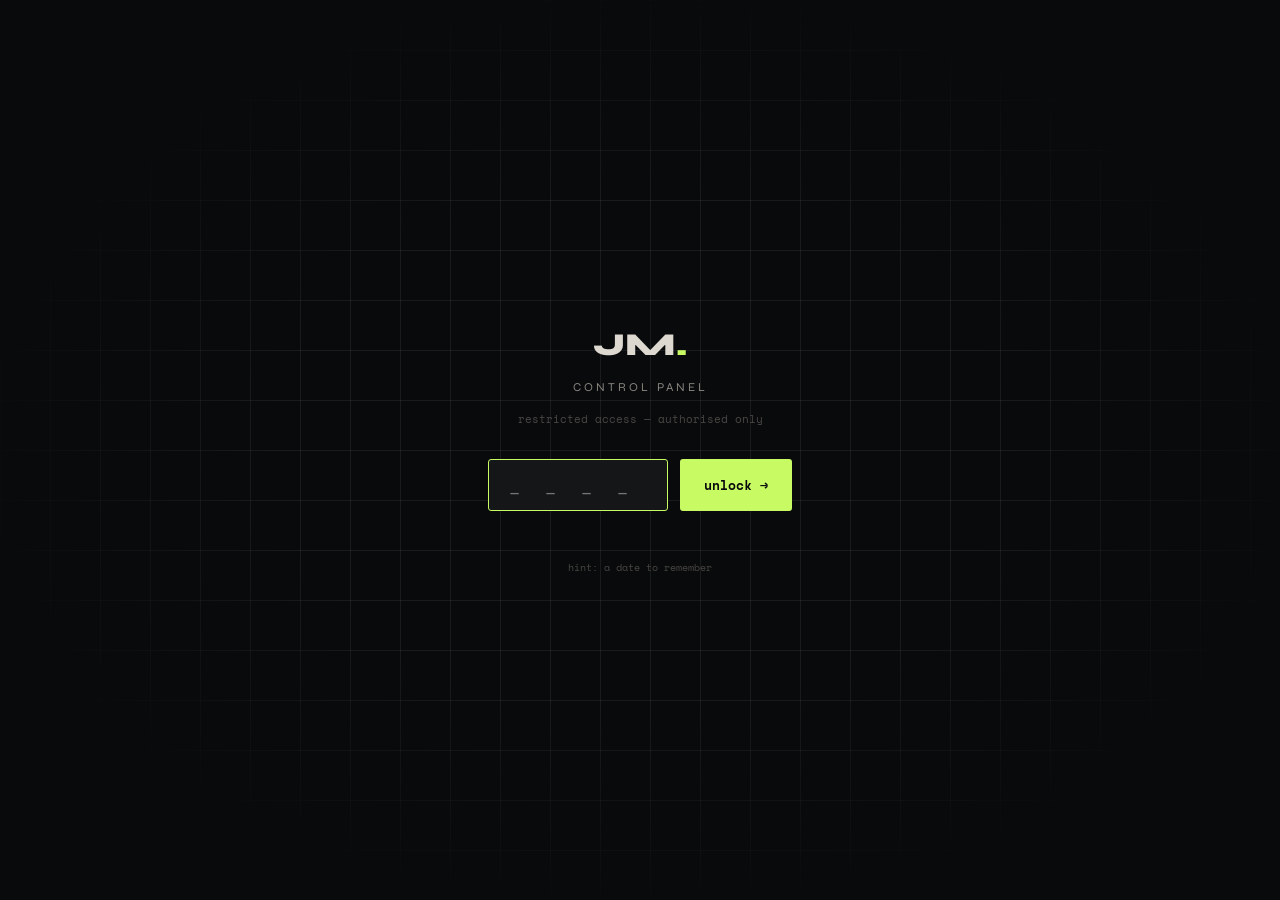
==== secret.html @ 514ef3e6 "Add files via upload" ====
<!DOCTYPE html>
<html lang="en" data-theme="dark">
<head>
  <meta charset="UTF-8" />
  <meta name="viewport" content="width=device-width, initial-scale=1.0" />
  <title>JM // Control Panel</title>
  <link rel="preconnect" href="https://fonts.googleapis.com" />
  <link href="https://fonts.googleapis.com/css2?family=Space+Mono:ital,wght@0,400;0,700;1,400&family=Syne:wght@400;600;700;800&display=swap" rel="stylesheet" />
  <link rel="stylesheet" href="dashboard.css" />
</head>
<body>

<!-- ░░ LOCK SCREEN ░░ -->
<div id="lockScreen">
  <div class="lock-inner">
    <div class="lock-logo">JM<span style="color:var(--accent)">.</span></div>
    <div class="lock-title">control panel</div>
    <div class="lock-sub mono">restricted access — authorised only</div>
    <div class="lock-input-wrap">
      <input
        type="password"
        id="passcodeInput"
        class="lock-input mono"
        placeholder="_ _ _ _ _ _"
        maxlength="6"
        autocomplete="off"
        autofocus
      />
      <button id="unlockBtn" class="unlock-btn mono">unlock →</button>
    </div>
    <div id="lockError" class="lock-error mono"></div>
    <div class="lock-hint mono">hint: a date to remember</div>
  </div>
</div>

<!-- ░░ DASHBOARD ░░ -->
<div id="dashboard" class="hidden">

  <!-- Sidebar -->
  <aside id="sidebar">
    <div class="sb-logo">JM<span style="color:var(--accent)">.</span></div>
    <nav class="sb-nav">
      <button class="sb-btn active" data-panel="overview">overview</button>
      <button class="sb-btn" data-panel="weekly">this week</button>
      <button class="sb-btn" data-panel="skills">skill sprint</button>
      <button class="sb-btn" data-panel="projects">projects</button>
      <button class="sb-btn" data-panel="linkedin">linkedin</button>
      <button class="sb-btn" data-panel="jobs">job targets</button>
      <button class="sb-btn" data-panel="content">content plan</button>
    </nav>
    <div class="sb-bottom">
      <a href="index.html" class="sb-back mono">← portfolio</a>
      <button id="logoutBtn" class="sb-back mono" style="margin-top:0.5rem;width:100%;text-align:left">lock ⊘</button>
    </div>
  </aside>

  <!-- Main content -->
  <main id="main">

    <!-- ── OVERVIEW ── -->
    <div class="panel active" id="panel-overview">
      <div class="panel-header">
        <h1 class="panel-title">overview</h1>
        <span class="panel-date mono" id="todayDate"></span>
      </div>

      <div class="stat-row">
        <div class="stat-card" id="statDone"></div>
        <div class="stat-card" id="statWeek"></div>
        <div class="stat-card" id="statGoal"></div>
        <div class="stat-card" id="statDays"></div>
      </div>

      <div class="progress-section">
        <div class="ps-label mono">overall goal progress</div>
        <div class="ps-track">
          <div class="ps-fill" id="overallFill"></div>
        </div>
        <div class="ps-meta mono" id="overallMeta"></div>
      </div>

      <div class="two-col">
        <div>
          <div class="widget-title mono">phase timeline</div>
          <div class="timeline" id="timeline"></div>
        </div>
        <div>
          <div class="widget-title mono">quick wins — do today</div>
          <div id="quickWins"></div>
        </div>
      </div>
    </div>

    <!-- ── WEEKLY PLAN ── -->
    <div class="panel" id="panel-weekly">
      <div class="panel-header">
        <h1 class="panel-title">this week</h1>
        <button class="btn-sm mono" id="resetWeekBtn">reset week</button>
      </div>
      <div id="weeklyBoard"></div>
    </div>

    <!-- ── SKILL SPRINT ── -->
    <div class="panel" id="panel-skills">
      <div class="panel-header">
        <h1 class="panel-title">skill sprint</h1>
      </div>

      <div class="two-col">
        <div>
          <div class="widget-title mono">priority 1 — interview gatekeepers</div>
          <div id="skillList1"></div>
        </div>
        <div>
          <div class="widget-title mono">priority 2 — role differentiators</div>
          <div id="skillList2"></div>
        </div>
      </div>

      <div class="widget-title mono" style="margin-top:2rem">daily dsa tracker</div>
      <div id="dsaTracker"></div>
    </div>

    <!-- ── PROJECTS ── -->
    <div class="panel" id="panel-projects">
      <div class="panel-header">
        <h1 class="panel-title">projects</h1>
      </div>
      <div id="projectBoard"></div>
    </div>

    <!-- ── LINKEDIN ── -->
    <div class="panel" id="panel-linkedin">
      <div class="panel-header">
        <h1 class="panel-title">linkedin fix</h1>
      </div>
      <div id="linkedinChecklist"></div>
    </div>

    <!-- ── JOB TARGETS ── -->
    <div class="panel" id="panel-jobs">
      <div class="panel-header">
        <h1 class="panel-title">job targets</h1>
      </div>
      <div id="jobBoard"></div>
    </div>

    <!-- ── CONTENT PLAN ── -->
    <div class="panel" id="panel-content">
      <div class="panel-header">
        <h1 class="panel-title">content plan</h1>
      </div>
      <div id="contentPlan"></div>
    </div>

  </main>
</div>

<script src="dashboard.js"></script>
</body>
</html>
---- dashboard.css ----
/* ============================================
   JUSTIN MIRANDA — DASHBOARD CSS
   Terminal / Control Panel aesthetic
   ============================================ */

:root {
  --bg: #080a0c;
  --bg-2: #0e1014;
  --surface: #141618;
  --surface-2: #1c1e22;
  --border: rgba(255,255,255,0.07);
  --border-hi: rgba(255,255,255,0.14);
  --text: #ddd8d0;
  --text-2: #8a8680;
  --text-3: #4a4844;
  --accent: #c8fa64;
  --accent-dim: rgba(200,250,100,0.12);
  --accent-2: #64c8fa;
  --accent-2-dim: rgba(100,200,250,0.1);
  --red: #fa6464;
  --red-dim: rgba(250,100,100,0.1);
  --amber: #fac864;
  --amber-dim: rgba(250,200,100,0.1);
  --ease: cubic-bezier(0.16, 1, 0.3, 1);
}

* { box-sizing: border-box; margin: 0; padding: 0; }
html { scroll-behavior: smooth; }
body {
  font-family: 'Syne', sans-serif;
  background: var(--bg);
  color: var(--text);
  min-height: 100vh;
  overflow-x: hidden;
}
.mono { font-family: 'Space Mono', monospace; }
::selection { background: var(--accent); color: var(--bg); }

/* ── LOCK SCREEN ────────────────────────────── */
#lockScreen {
  min-height: 100vh;
  display: flex; align-items: center; justify-content: center;
  background: var(--bg);
  position: relative;
  overflow: hidden;
}
#lockScreen::before {
  content: '';
  position: absolute; inset: 0;
  background-image:
    linear-gradient(var(--border) 1px, transparent 1px),
    linear-gradient(90deg, var(--border) 1px, transparent 1px);
  background-size: 50px 50px;
  mask-image: radial-gradient(ellipse at 50% 50%, black 40%, transparent 75%);
  -webkit-mask-image: radial-gradient(ellipse at 50% 50%, black 40%, transparent 75%);
}
.lock-inner {
  position: relative;
  text-align: center;
  display: flex; flex-direction: column; align-items: center; gap: 1rem;
  animation: fadeUp 0.6s var(--ease) forwards;
}
@keyframes fadeUp {
  from { opacity: 0; transform: translateY(24px); }
  to   { opacity: 1; transform: translateY(0); }
}
.lock-logo { font-family: 'Syne', sans-serif; font-weight: 800; font-size: 2rem; }
.lock-title {
  font-family: 'Syne', sans-serif;
  font-size: 0.75rem;
  color: var(--text-2);
  text-transform: uppercase;
  letter-spacing: 0.25em;
}
.lock-sub { font-size: 0.7rem; color: var(--text-3); }
.lock-input-wrap { display: flex; gap: 0.75rem; margin-top: 1rem; }
.lock-input {
  background: var(--surface);
  border: 1px solid var(--border-hi);
  color: var(--accent);
  padding: 0.75rem 1.25rem;
  font-size: 1.1rem;
  border-radius: 3px;
  letter-spacing: 0.4em;
  text-align: center;
  width: 180px;
  outline: none;
  transition: border-color 0.2s;
}
.lock-input:focus { border-color: var(--accent); }
.unlock-btn {
  background: var(--accent);
  color: var(--bg);
  border: none;
  padding: 0.75rem 1.5rem;
  border-radius: 3px;
  font-size: 0.8rem;
  font-weight: 700;
  cursor: pointer;
  transition: opacity 0.15s, transform 0.15s;
}
.unlock-btn:hover { opacity: 0.85; transform: translateY(-1px); }
.lock-error { font-size: 0.7rem; color: var(--red); min-height: 1rem; }
.lock-hint { font-size: 0.65rem; color: var(--text-3); }

/* ── DASHBOARD LAYOUT ───────────────────────── */
.hidden { display: none !important; }
#dashboard { display: flex; min-height: 100vh; }

/* Sidebar */
#sidebar {
  width: 200px;
  flex-shrink: 0;
  background: var(--surface);
  border-right: 1px solid var(--border);
  padding: 1.75rem 1.25rem;
  display: flex; flex-direction: column;
  position: sticky; top: 0; height: 100vh;
  overflow-y: auto;
}
.sb-logo { font-weight: 800; font-size: 1.25rem; margin-bottom: 2rem; }
.sb-nav { display: flex; flex-direction: column; gap: 0.25rem; flex: 1; }
.sb-btn {
  font-family: 'Space Mono', monospace;
  font-size: 0.72rem;
  color: var(--text-3);
  text-align: left;
  padding: 0.55rem 0.75rem;
  border-radius: 3px;
  cursor: pointer;
  border: none; background: none;
  transition: color 0.15s, background 0.15s;
  letter-spacing: 0.04em;
}
.sb-btn:hover { color: var(--text-2); background: var(--surface-2); }
.sb-btn.active { color: var(--accent); background: var(--accent-dim); }
.sb-bottom { display: flex; flex-direction: column; gap: 0.5rem; }
.sb-back {
  font-family: 'Space Mono', monospace;
  font-size: 0.65rem;
  color: var(--text-3);
  text-decoration: none;
  padding: 0.4rem 0;
  cursor: pointer;
  border: none; background: none; text-align: left;
  transition: color 0.15s;
}
.sb-back:hover { color: var(--text-2); }

/* Main */
#main { flex: 1; padding: 2.5rem 3rem; overflow-y: auto; max-width: 960px; }
.panel { display: none; }
.panel.active { display: block; animation: fadeUp 0.3s var(--ease); }
.panel-header {
  display: flex; align-items: baseline; justify-content: space-between;
  margin-bottom: 2rem;
  border-bottom: 1px solid var(--border);
  padding-bottom: 1.25rem;
}
.panel-title {
  font-family: 'Syne', sans-serif;
  font-weight: 700; font-size: 1.5rem;
}
.panel-date { font-size: 0.7rem; color: var(--text-3); }

/* ── STAT ROW ───────────────────────────────── */
.stat-row {
  display: grid;
  grid-template-columns: repeat(4, 1fr);
  gap: 1rem;
  margin-bottom: 2rem;
}
.stat-card {
  background: var(--surface);
  border: 1px solid var(--border);
  border-radius: 4px;
  padding: 1.25rem;
  transition: border-color 0.2s;
}
.stat-card:hover { border-color: var(--border-hi); }
.stat-num {
  font-family: 'Space Mono', monospace;
  font-size: 1.75rem;
  font-weight: 700;
  line-height: 1;
  margin-bottom: 0.5rem;
}
.stat-label {
  font-family: 'Space Mono', monospace;
  font-size: 0.65rem;
  color: var(--text-3);
  text-transform: uppercase;
  letter-spacing: 0.1em;
}

/* ── PROGRESS ───────────────────────────────── */
.progress-section { margin-bottom: 2.5rem; }
.ps-label { font-size: 0.65rem; color: var(--text-3); letter-spacing: 0.1em; margin-bottom: 0.6rem; text-transform: uppercase; }
.ps-track {
  height: 4px; background: var(--surface-2); border-radius: 2px;
  overflow: hidden; margin-bottom: 0.4rem;
}
.ps-fill {
  height: 100%; background: var(--accent); border-radius: 2px;
  width: 0; transition: width 1s var(--ease);
}
.ps-meta { font-size: 0.7rem; color: var(--text-2); }

/* ── TWO COL ────────────────────────────────── */
.two-col { display: grid; grid-template-columns: 1fr 1fr; gap: 2rem; margin-bottom: 2rem; }

/* ── WIDGET ─────────────────────────────────── */
.widget-title {
  font-size: 0.65rem; color: var(--text-3);
  text-transform: uppercase; letter-spacing: 0.12em;
  margin-bottom: 1rem;
}

/* ── TIMELINE ───────────────────────────────── */
.timeline { position: relative; padding-left: 1.25rem; }
.tl-item {
  position: relative; padding: 0 0 1.5rem 1rem;
  border-left: 1px solid var(--border);
}
.tl-item:last-child { border-left: none; }
.tl-dot {
  position: absolute; left: -5px; top: 4px;
  width: 8px; height: 8px; border-radius: 50%;
}
.tl-dot.done { background: var(--accent); }
.tl-dot.active { background: var(--accent-2); animation: pulse 2s ease-in-out infinite; }
.tl-dot.future { background: var(--border-hi); }
@keyframes pulse { 0%,100%{opacity:1;transform:scale(1)} 50%{opacity:0.5;transform:scale(0.7)} }
.tl-when { font-family: 'Space Mono', monospace; font-size: 0.65rem; color: var(--text-3); margin-bottom: 2px; }
.tl-what { font-size: 0.85rem; color: var(--text-2); line-height: 1.5; }
.tl-item.is-active .tl-what { color: var(--text); }

/* ── CHECK ITEM ─────────────────────────────── */
.check-item {
  display: flex; align-items: flex-start; gap: 0.75rem;
  padding: 0.75rem 0;
  border-bottom: 1px solid var(--border);
  cursor: pointer;
  transition: background 0.15s;
  border-radius: 3px;
}
.check-item:last-child { border-bottom: none; }
.check-item:hover { background: var(--surface-2); padding-left: 0.5rem; padding-right: 0.5rem; }
.check-box {
  width: 18px; height: 18px; border: 1px solid var(--border-hi);
  border-radius: 2px; flex-shrink: 0; margin-top: 1px;
  display: flex; align-items: center; justify-content: center;
  font-size: 0.7rem; color: var(--accent);
  transition: background 0.15s, border-color 0.15s;
}
.check-item.done .check-box { background: var(--accent-dim); border-color: var(--accent); }
.check-item.done .check-box::after { content: '✓'; }
.check-item.done .check-text { text-decoration: line-through; color: var(--text-3); }
.check-text { font-size: 0.88rem; color: var(--text-2); line-height: 1.5; flex: 1; }
.check-badge {
  font-family: 'Space Mono', monospace; font-size: 0.58rem;
  padding: 0.15rem 0.5rem; border-radius: 2px; flex-shrink: 0;
  margin-top: 2px;
}
.badge-now { background: var(--accent-dim); color: var(--accent); }
.badge-week { background: var(--accent-2-dim); color: var(--accent-2); }
.badge-month { background: var(--amber-dim); color: var(--amber); }
.badge-ongoing { background: var(--surface-2); color: var(--text-3); border: 1px solid var(--border); }

/* ── WEEKLY BOARD ───────────────────────────── */
.week-day { margin-bottom: 1.5rem; }
.week-day-title {
  font-family: 'Space Mono', monospace; font-size: 0.7rem;
  color: var(--accent); text-transform: uppercase; letter-spacing: 0.1em;
  margin-bottom: 0.5rem; padding-bottom: 0.4rem;
  border-bottom: 1px solid var(--accent-dim);
}
.week-day-title span { color: var(--text-3); margin-left: 0.5rem; font-size: 0.6rem; }

/* ── SKILL BARS ─────────────────────────────── */
.skill-row { margin-bottom: 1.25rem; }
.skill-head { display: flex; justify-content: space-between; margin-bottom: 0.4rem; }
.skill-name { font-family: 'Space Mono', monospace; font-size: 0.75rem; color: var(--text-2); }
.skill-pct { font-family: 'Space Mono', monospace; font-size: 0.65rem; color: var(--accent); }
.skill-track { height: 3px; background: var(--surface-2); border-radius: 2px; overflow: hidden; }
.skill-fill { height: 100%; background: var(--accent); border-radius: 2px; transition: width 1s var(--ease); }
.skill-note { font-size: 0.75rem; color: var(--text-3); margin-top: 0.3rem; line-height: 1.4; }

/* DSA tracker */
.dsa-grid {
  display: grid; grid-template-columns: repeat(14, 1fr); gap: 5px;
  margin-bottom: 1rem;
}
.dsa-day {
  width: 100%; aspect-ratio: 1;
  border-radius: 2px;
  background: var(--surface-2);
  border: 1px solid var(--border);
  cursor: pointer;
  transition: background 0.15s, transform 0.1s;
  position: relative;
}
.dsa-day:hover { transform: scale(1.15); }
.dsa-day.done { background: var(--accent); border-color: var(--accent); }
.dsa-day.done::after {
  content: '✓'; position: absolute; inset: 0;
  display: flex; align-items: center; justify-content: center;
  font-size: 7px; color: var(--bg);
}
.dsa-label { font-family: 'Space Mono', monospace; font-size: 0.65rem; color: var(--text-3); }

/* ── PROJECT BOARD ──────────────────────────── */
.proj-row {
  background: var(--surface);
  border: 1px solid var(--border);
  border-radius: 4px;
  padding: 1.25rem;
  margin-bottom: 1rem;
  transition: border-color 0.2s;
}
.proj-row:hover { border-color: var(--border-hi); }
.proj-row-header { display: flex; align-items: center; gap: 0.75rem; margin-bottom: 0.5rem; }
.proj-row-title { font-weight: 600; font-size: 0.95rem; flex: 1; }
.proj-row-desc { font-size: 0.82rem; color: var(--text-2); line-height: 1.55; margin-bottom: 0.75rem; }
.proj-row-actions { display: flex; gap: 0.5rem; flex-wrap: wrap; }
.toggle-btn {
  font-family: 'Space Mono', monospace; font-size: 0.6rem;
  padding: 0.25rem 0.75rem; border-radius: 2px; cursor: pointer;
  border: 1px solid var(--border-hi); background: none;
  color: var(--text-2); transition: all 0.15s;
}
.toggle-btn:hover { border-color: var(--accent); color: var(--accent); }
.toggle-btn.active-btn { background: var(--accent-dim); border-color: var(--accent); color: var(--accent); }
.status-pill {
  font-family: 'Space Mono', monospace; font-size: 0.6rem;
  padding: 0.2rem 0.6rem; border-radius: 2px;
}
.pill-done { background: var(--accent-dim); color: var(--accent); border: 1px solid var(--accent); }
.pill-prog { background: var(--accent-2-dim); color: var(--accent-2); border: 1px solid var(--accent-2); }
.pill-idea { background: var(--surface-2); color: var(--text-3); border: 1px solid var(--border); }

/* ── JOB BOARD ──────────────────────────────── */
.job-tier { margin-bottom: 2rem; }
.tier-title { font-family: 'Space Mono', monospace; font-size: 0.65rem; color: var(--text-3); text-transform: uppercase; letter-spacing: 0.12em; margin-bottom: 0.75rem; }
.job-card {
  background: var(--surface); border: 1px solid var(--border);
  border-radius: 4px; padding: 1rem 1.25rem; margin-bottom: 0.75rem;
  display: grid; grid-template-columns: 1fr auto; gap: 0.5rem;
  align-items: center; transition: border-color 0.2s;
}
.job-card:hover { border-color: var(--border-hi); }
.job-company { font-weight: 600; font-size: 0.9rem; }
.job-role { font-size: 0.8rem; color: var(--text-2); margin-top: 2px; }
.job-salary { font-family: 'Space Mono', monospace; font-size: 0.75rem; color: var(--accent); }
.job-actions { display: flex; gap: 0.5rem; align-items: center; flex-wrap: wrap; justify-content: flex-end; }
.job-status-select {
  font-family: 'Space Mono', monospace; font-size: 0.62rem;
  background: var(--surface-2); border: 1px solid var(--border);
  color: var(--text-2); padding: 0.25rem 0.5rem; border-radius: 2px;
  cursor: pointer;
}

/* ── CONTENT PLAN ───────────────────────────── */
.content-format { margin-bottom: 2rem; }
.cf-title { font-weight: 600; margin-bottom: 0.75rem; font-size: 0.95rem; }
.content-item {
  background: var(--surface); border: 1px solid var(--border);
  border-radius: 4px; padding: 1rem; margin-bottom: 0.75rem;
  transition: border-color 0.2s;
}
.content-item:hover { border-color: var(--border-hi); }
.ci-title { font-size: 0.9rem; font-weight: 600; margin-bottom: 0.4rem; }
.ci-desc { font-size: 0.8rem; color: var(--text-2); line-height: 1.55; margin-bottom: 0.6rem; }
.ci-tags { display: flex; flex-wrap: wrap; gap: 0.4rem; }
.ci-tag {
  font-family: 'Space Mono', monospace; font-size: 0.58rem;
  padding: 0.15rem 0.5rem; border-radius: 2px;
  background: var(--surface-2); color: var(--text-3);
  border: 1px solid var(--border);
}

/* ── RESPONSIVE ─────────────────────────────── */
@media (max-width: 800px) {
  #sidebar { display: none; }
  #main { padding: 1.5rem; }
  .stat-row { grid-template-columns: repeat(2, 1fr); }
  .two-col { grid-template-columns: 1fr; }
  .dsa-grid { grid-template-columns: repeat(10, 1fr); }
}

/* ── BTN SM ─────────────────────────────────── */
.btn-sm {
  font-family: 'Space Mono', monospace; font-size: 0.65rem;
  padding: 0.4rem 0.9rem; border-radius: 2px; cursor: pointer;
  border: 1px solid var(--border-hi); background: none;
  color: var(--text-2); transition: all 0.15s;
}
.btn-sm:hover { border-color: var(--accent); color: var(--accent); }
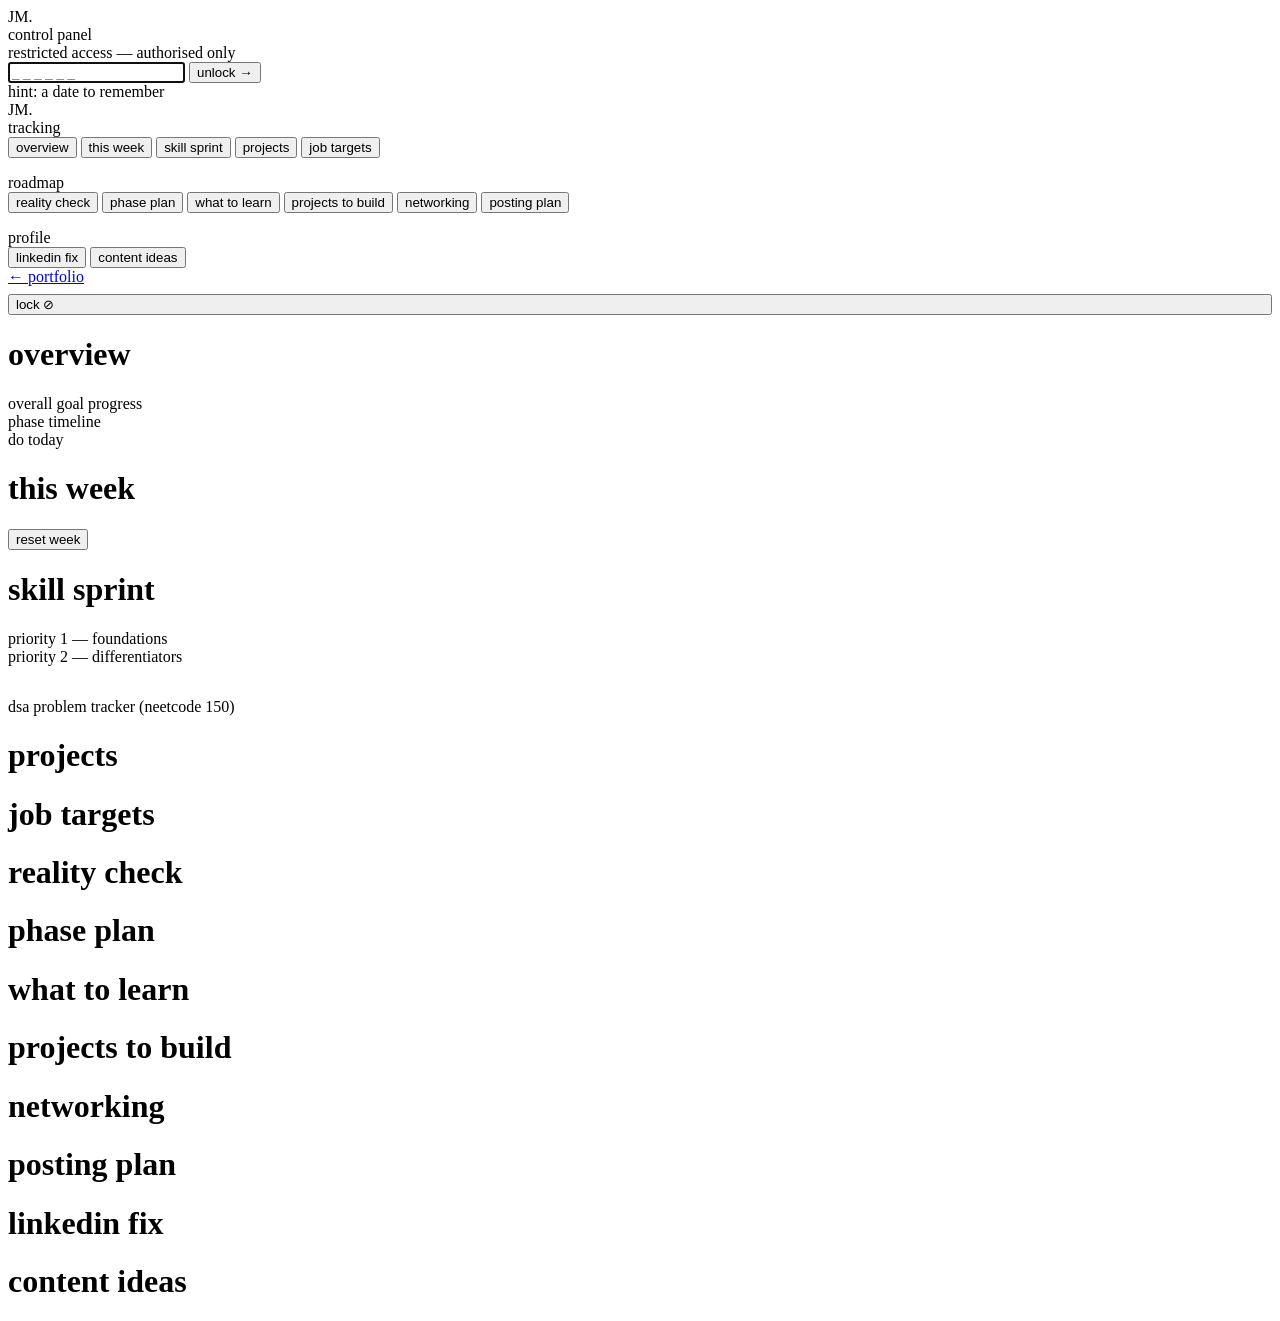
==== commit 658ea496: "Rename secret (1).html to secret.html" ====
--- a/secret.html
+++ b/secret.html
@@ -17,15 +17,8 @@
     <div class="lock-title">control panel</div>
     <div class="lock-sub mono">restricted access — authorised only</div>
     <div class="lock-input-wrap">
-      <input
-        type="password"
-        id="passcodeInput"
-        class="lock-input mono"
-        placeholder="_ _ _ _ _ _"
-        maxlength="6"
-        autocomplete="off"
-        autofocus
-      />
+      <input type="password" id="passcodeInput" class="lock-input mono"
+        placeholder="_ _ _ _ _ _" maxlength="6" autocomplete="off" autofocus />
       <button id="unlockBtn" class="unlock-btn mono">unlock →</button>
     </div>
     <div id="lockError" class="lock-error mono"></div>
@@ -36,17 +29,27 @@
 <!-- ░░ DASHBOARD ░░ -->
 <div id="dashboard" class="hidden">
 
-  <!-- Sidebar -->
   <aside id="sidebar">
     <div class="sb-logo">JM<span style="color:var(--accent)">.</span></div>
     <nav class="sb-nav">
+      <div class="sb-section-label mono">tracking</div>
       <button class="sb-btn active" data-panel="overview">overview</button>
       <button class="sb-btn" data-panel="weekly">this week</button>
       <button class="sb-btn" data-panel="skills">skill sprint</button>
       <button class="sb-btn" data-panel="projects">projects</button>
-      <button class="sb-btn" data-panel="linkedin">linkedin</button>
       <button class="sb-btn" data-panel="jobs">job targets</button>
-      <button class="sb-btn" data-panel="content">content plan</button>
+
+      <div class="sb-section-label mono" style="margin-top:1rem">roadmap</div>
+      <button class="sb-btn" data-panel="reality">reality check</button>
+      <button class="sb-btn" data-panel="phases">phase plan</button>
+      <button class="sb-btn" data-panel="learn">what to learn</button>
+      <button class="sb-btn" data-panel="buildprojs">projects to build</button>
+      <button class="sb-btn" data-panel="network">networking</button>
+      <button class="sb-btn" data-panel="posting">posting plan</button>
+
+      <div class="sb-section-label mono" style="margin-top:1rem">profile</div>
+      <button class="sb-btn" data-panel="linkedin">linkedin fix</button>
+      <button class="sb-btn" data-panel="content">content ideas</button>
     </nav>
     <div class="sb-bottom">
       <a href="index.html" class="sb-back mono">← portfolio</a>
@@ -54,7 +57,6 @@
     </div>
   </aside>
 
-  <!-- Main content -->
   <main id="main">
 
     <!-- ── OVERVIEW ── -->
@@ -63,35 +65,30 @@
         <h1 class="panel-title">overview</h1>
         <span class="panel-date mono" id="todayDate"></span>
       </div>
-
       <div class="stat-row">
         <div class="stat-card" id="statDone"></div>
         <div class="stat-card" id="statWeek"></div>
         <div class="stat-card" id="statGoal"></div>
         <div class="stat-card" id="statDays"></div>
       </div>
-
       <div class="progress-section">
         <div class="ps-label mono">overall goal progress</div>
-        <div class="ps-track">
-          <div class="ps-fill" id="overallFill"></div>
-        </div>
+        <div class="ps-track"><div class="ps-fill" id="overallFill"></div></div>
         <div class="ps-meta mono" id="overallMeta"></div>
       </div>
-
       <div class="two-col">
         <div>
           <div class="widget-title mono">phase timeline</div>
           <div class="timeline" id="timeline"></div>
         </div>
         <div>
-          <div class="widget-title mono">quick wins — do today</div>
+          <div class="widget-title mono">do today</div>
           <div id="quickWins"></div>
         </div>
       </div>
     </div>
 
-    <!-- ── WEEKLY PLAN ── -->
+    <!-- ── WEEKLY ── -->
     <div class="panel" id="panel-weekly">
       <div class="panel-header">
         <h1 class="panel-title">this week</h1>
@@ -102,54 +99,78 @@
 
     <!-- ── SKILL SPRINT ── -->
     <div class="panel" id="panel-skills">
-      <div class="panel-header">
-        <h1 class="panel-title">skill sprint</h1>
-      </div>
-
+      <div class="panel-header"><h1 class="panel-title">skill sprint</h1></div>
       <div class="two-col">
         <div>
-          <div class="widget-title mono">priority 1 — interview gatekeepers</div>
+          <div class="widget-title mono">priority 1 — foundations</div>
           <div id="skillList1"></div>
         </div>
         <div>
-          <div class="widget-title mono">priority 2 — role differentiators</div>
+          <div class="widget-title mono">priority 2 — differentiators</div>
           <div id="skillList2"></div>
         </div>
       </div>
-
-      <div class="widget-title mono" style="margin-top:2rem">daily dsa tracker</div>
+      <div class="widget-title mono" style="margin-top:2rem">dsa problem tracker (neetcode 150)</div>
       <div id="dsaTracker"></div>
     </div>
 
-    <!-- ── PROJECTS ── -->
+    <!-- ── PROJECTS (manage public portfolio) ── -->
     <div class="panel" id="panel-projects">
-      <div class="panel-header">
-        <h1 class="panel-title">projects</h1>
-      </div>
+      <div class="panel-header"><h1 class="panel-title">projects</h1></div>
       <div id="projectBoard"></div>
+    </div>
+
+    <!-- ── JOB TARGETS ── -->
+    <div class="panel" id="panel-jobs">
+      <div class="panel-header"><h1 class="panel-title">job targets</h1></div>
+      <div id="jobBoard"></div>
+    </div>
+
+    <!-- ── REALITY CHECK ── -->
+    <div class="panel" id="panel-reality">
+      <div class="panel-header"><h1 class="panel-title">reality check</h1></div>
+      <div id="realityContent"></div>
+    </div>
+
+    <!-- ── PHASE PLAN ── -->
+    <div class="panel" id="panel-phases">
+      <div class="panel-header"><h1 class="panel-title">phase plan</h1></div>
+      <div id="phasesContent"></div>
+    </div>
+
+    <!-- ── WHAT TO LEARN ── -->
+    <div class="panel" id="panel-learn">
+      <div class="panel-header"><h1 class="panel-title">what to learn</h1></div>
+      <div id="learnContent"></div>
+    </div>
+
+    <!-- ── PROJECTS TO BUILD ── -->
+    <div class="panel" id="panel-buildprojs">
+      <div class="panel-header"><h1 class="panel-title">projects to build</h1></div>
+      <div id="buildProjsContent"></div>
+    </div>
+
+    <!-- ── NETWORKING ── -->
+    <div class="panel" id="panel-network">
+      <div class="panel-header"><h1 class="panel-title">networking</h1></div>
+      <div id="networkContent"></div>
+    </div>
+
+    <!-- ── POSTING PLAN ── -->
+    <div class="panel" id="panel-posting">
+      <div class="panel-header"><h1 class="panel-title">posting plan</h1></div>
+      <div id="postingContent"></div>
     </div>
 
     <!-- ── LINKEDIN ── -->
     <div class="panel" id="panel-linkedin">
-      <div class="panel-header">
-        <h1 class="panel-title">linkedin fix</h1>
-      </div>
+      <div class="panel-header"><h1 class="panel-title">linkedin fix</h1></div>
       <div id="linkedinChecklist"></div>
     </div>
 
-    <!-- ── JOB TARGETS ── -->
-    <div class="panel" id="panel-jobs">
-      <div class="panel-header">
-        <h1 class="panel-title">job targets</h1>
-      </div>
-      <div id="jobBoard"></div>
-    </div>
-
-    <!-- ── CONTENT PLAN ── -->
+    <!-- ── CONTENT IDEAS ── -->
     <div class="panel" id="panel-content">
-      <div class="panel-header">
-        <h1 class="panel-title">content plan</h1>
-      </div>
+      <div class="panel-header"><h1 class="panel-title">content ideas</h1></div>
       <div id="contentPlan"></div>
     </div>
 
